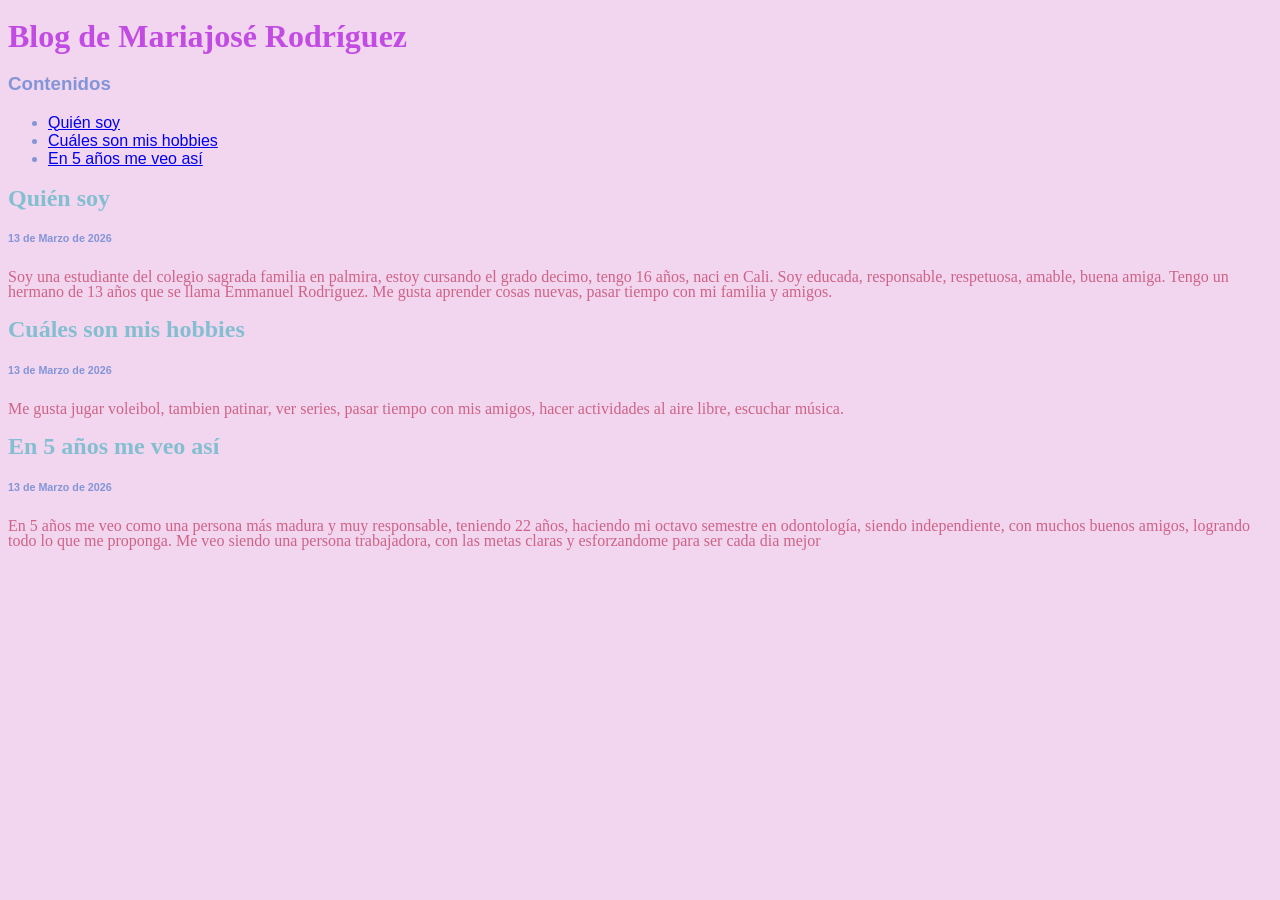
==== index.html @ 587419b1 "Add files via upload" ====
<!DOCTYPE html>
<html>
    <head>
        <meta charset="utf-8">
        <title>Proyecto: Blog</title>
        <style>
            body {
              font-family: sans-serif;
              color: rgb(130, 149, 217);
              background-color: rgb(242, 213, 238);
            }
            
             
             p {
                 color: rgb(207, 99, 135);
                 font-family: fantasy;
                 line-height: 15px;
                 
             }
            
            h1 {
                color: rgb(194, 75, 227);
                font-family: cursive;
                line-height: 30px;
            }
            
            h2 {
                color: rgb(132, 191, 209);
                font-family: cursive;
                line-height: 20px;
            }
            
        </style>
    </head>
    <body>
        
        <h1>Blog de Mariajosé Rodríguez</h1>

        <h3>Contenidos</h3>
        <ul>
            <li>
                <a href="#primerpost">
                Quién soy 
                </a>
                </li>
            <li>
                <a href="#segundopost">
                Cuáles son mis hobbies
                </a>
                </li>
            <li>
                <a href="#tercerpost">
                En 5 años me veo así
                </a>
                </li>
            
        </ul>
        
        <h2 id="primerpost">Quién soy</h2>
        <h6> 13 de Marzo de 2026</h6>
        
        <p>Soy una estudiante del colegio sagrada familia en palmira, estoy cursando el grado decimo, tengo 16 años, naci en Cali. Soy educada, responsable, respetuosa, amable, buena amiga. Tengo un hermano de 13 años que se llama Emmanuel Rodríguez. Me gusta aprender cosas nuevas, pasar tiempo con mi familia y amigos.</p>
        
        
        <h2 id="segundopost">Cuáles son mis hobbies</h2>
        <h6> 13 de Marzo de 2026</h6>
        
        <p> Me gusta jugar voleibol, tambien patinar, ver series, pasar tiempo con mis amigos, hacer actividades al aire libre, escuchar música.
             </p>
              
        <h2 id="tercerpost"> En 5 años me veo así</h2>
        <h6> 13 de Marzo de 2026</h6>
        
        <p>En 5 años me veo como una persona más madura y muy responsable, teniendo 22 años, haciendo mi octavo semestre en odontología, siendo independiente, con muchos buenos amigos, logrando todo lo que me proponga. Me veo siendo una persona trabajadora, con las metas claras y esforzandome para ser cada dia mejor  </p>
        
    </body>
</html>
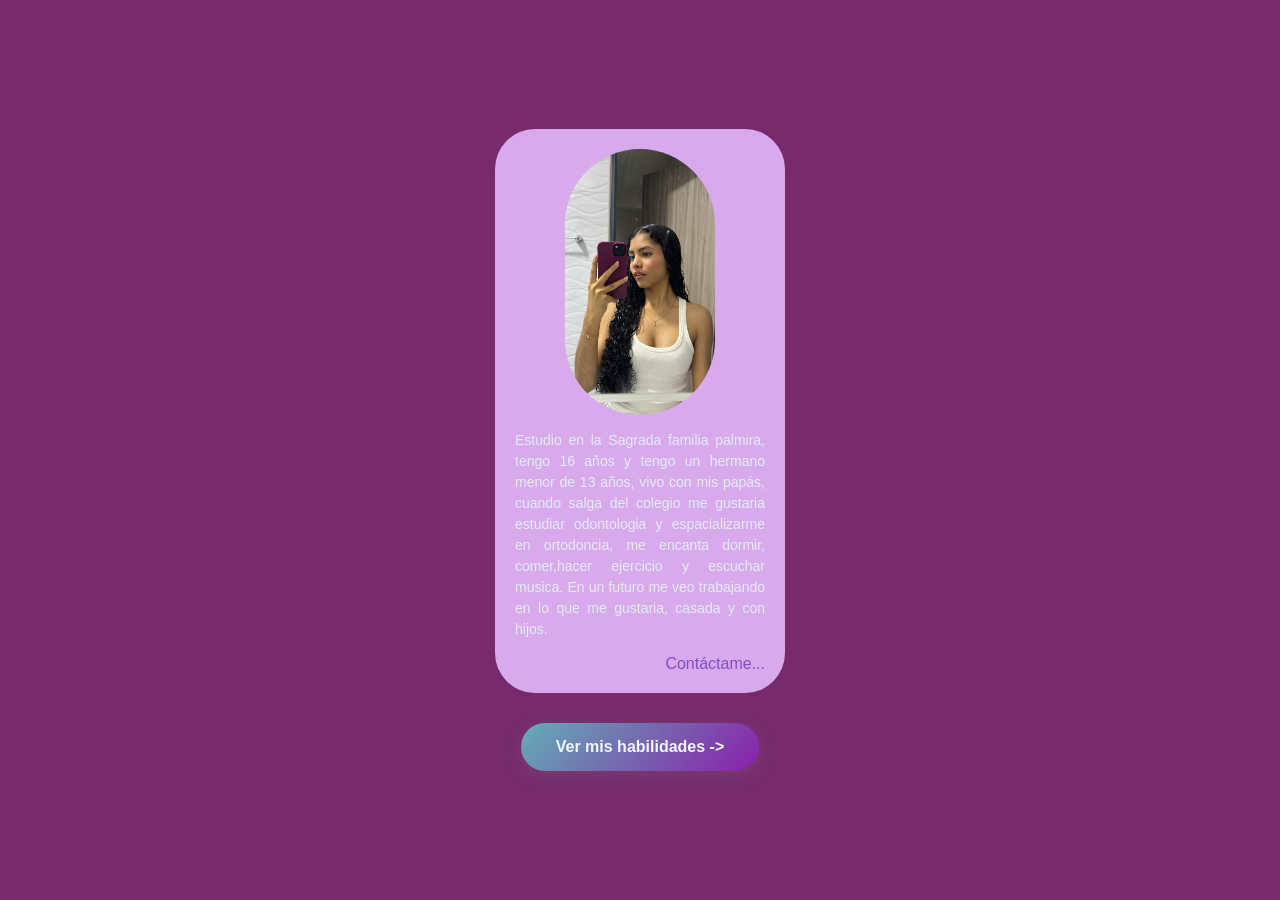
==== commit 3e45b057: "Add files via upload" ====
--- a/index.html
+++ b/index.html
@@ -1,77 +1,22 @@
 <!DOCTYPE html>
-<html>
-    <head>
-        <meta charset="utf-8">
-        <title>Proyecto: Blog</title>
-        <style>
-            body {
-              font-family: sans-serif;
-              color: rgb(130, 149, 217);
-              background-color: rgb(242, 213, 238);
-            }
-            
-             
-             p {
-                 color: rgb(207, 99, 135);
-                 font-family: fantasy;
-                 line-height: 15px;
-                 
-             }
-            
-            h1 {
-                color: rgb(194, 75, 227);
-                font-family: cursive;
-                line-height: 30px;
-            }
-            
-            h2 {
-                color: rgb(132, 191, 209);
-                font-family: cursive;
-                line-height: 20px;
-            }
-            
-        </style>
-    </head>
-    <body>
-        
-        <h1>Blog de Mariajosé Rodríguez</h1>
+<html lang="es">
+<head>
+    <meta charset="UTF-8">
+    <meta name="viewport" content="width=device-width, initial-scale=1.0">
+    <title>Tarjeta de presentación</title>
+    <link rel="stylesheet" href="style.css">
+</head>
+<body>
+    <div class="contenedor">
+        <div class="tarjeta">
+            <img src="foto.index.jpg" alt="Mariajosé Rodríguez García">
+            <p>
+            Estudio en la Sagrada familia palmira, tengo 16 años y tengo un hermano menor de 13 años, vivo con mis papás, cuando salga del colegio me gustaria estudiar odontologia y espacializarme en ortodoncia, me encanta dormir, comer,hacer ejercicio y escuchar musica. En un futuro me veo trabajando en lo que me gustaria, casada y con hijos.
+            </p>
+            <a href="mailto:mariaro@sagradafamiliapalmira.edu.co">Contáctame...</a>
+        </div>
 
-        <h3>Contenidos</h3>
-        <ul>
-            <li>
-                <a href="#primerpost">
-                Quién soy 
-                </a>
-                </li>
-            <li>
-                <a href="#segundopost">
-                Cuáles son mis hobbies
-                </a>
-                </li>
-            <li>
-                <a href="#tercerpost">
-                En 5 años me veo así
-                </a>
-                </li>
-            
-        </ul>
-        
-        <h2 id="primerpost">Quién soy</h2>
-        <h6> 13 de Marzo de 2026</h6>
-        
-        <p>Soy una estudiante del colegio sagrada familia en palmira, estoy cursando el grado decimo, tengo 16 años, naci en Cali. Soy educada, responsable, respetuosa, amable, buena amiga. Tengo un hermano de 13 años que se llama Emmanuel Rodríguez. Me gusta aprender cosas nuevas, pasar tiempo con mi familia y amigos.</p>
-        
-        
-        <h2 id="segundopost">Cuáles son mis hobbies</h2>
-        <h6> 13 de Marzo de 2026</h6>
-        
-        <p> Me gusta jugar voleibol, tambien patinar, ver series, pasar tiempo con mis amigos, hacer actividades al aire libre, escuchar música.
-             </p>
-              
-        <h2 id="tercerpost"> En 5 años me veo así</h2>
-        <h6> 13 de Marzo de 2026</h6>
-        
-        <p>En 5 años me veo como una persona más madura y muy responsable, teniendo 22 años, haciendo mi octavo semestre en odontología, siendo independiente, con muchos buenos amigos, logrando todo lo que me proponga. Me veo siendo una persona trabajadora, con las metas claras y esforzandome para ser cada dia mejor  </p>
-        
-    </body>
+        <a href="habilidades.html" class="btn-ver-mas">Ver mis habilidades -> </a>  
+    </div>
+</body>
 </html>
--- a/style.css
+++ b/style.css
@@ -0,0 +1,91 @@
+* {
+    padding: 0;
+    margin: 0;
+} 
+
+body {
+    background-color: rgb(119, 43, 109);
+    display: flex;
+    justify-content: center;
+    align-items: center;
+    min-height: 100vh;
+    font-family: Arial, Helvetica, sans-serif;
+}
+
+/* Contenedor de la página */
+
+.contenedor {
+    display: flex;
+    flex-direction: column;
+    align-items: center;
+    gap: 30px;
+    padding: 20px;
+}
+
+/* Tarjeta de presentación */
+.tarjeta {
+    background-color: rgb(216, 170, 236);
+    width: 250px;
+    border-radius: 40px;
+    display: flex;
+    flex-direction: column;
+    padding: 20px;
+    justify-content: space-around;
+    gap: 15px;
+}
+
+img {
+    width: 150px;
+    align-self: center;
+    border-radius: 76px;
+}
+
+h1 {
+    font-size: 20px;
+    text-align: center;
+    color: rgb(106, 88, 204);
+}
+
+p {
+    font-size: 14px;
+    text-align: justify;
+    color: rgb(226, 237, 247); 
+    line-height: 1.5;
+}
+
+a { 
+    color: rgb(125, 78, 201);
+    text-align: right;
+    text-decoration: none;
+    transition: color 0.3s;
+}
+
+a:hover {
+    color: rgb(221, 14, 169);
+}
+
+/* Botón "Ver más" */
+.btn-ver-mas {
+    display: inline-block;
+    padding: 15px 35px;
+
+    background: linear-gradient(135deg, #63aeb6, #8a1faa);
+    color: aliceblue;
+
+    text-decoration: none;
+
+    border-radius: 30px;
+    font-weight: bold;
+    font-size: 16px;
+    text-align: center;
+
+    transition: all 0.3s ease;
+
+    box-shadow: 0 4px 15px  rgb(119, 61, 111);
+}
+
+.btn-ver-mas:hover {
+    transform: translateY(-3px);
+    box-shadow: 0 8px 25px rgb(43, 20, 170);
+    background: linear-gradient(135deg, #ce38c1, #5f66ca);
+}
